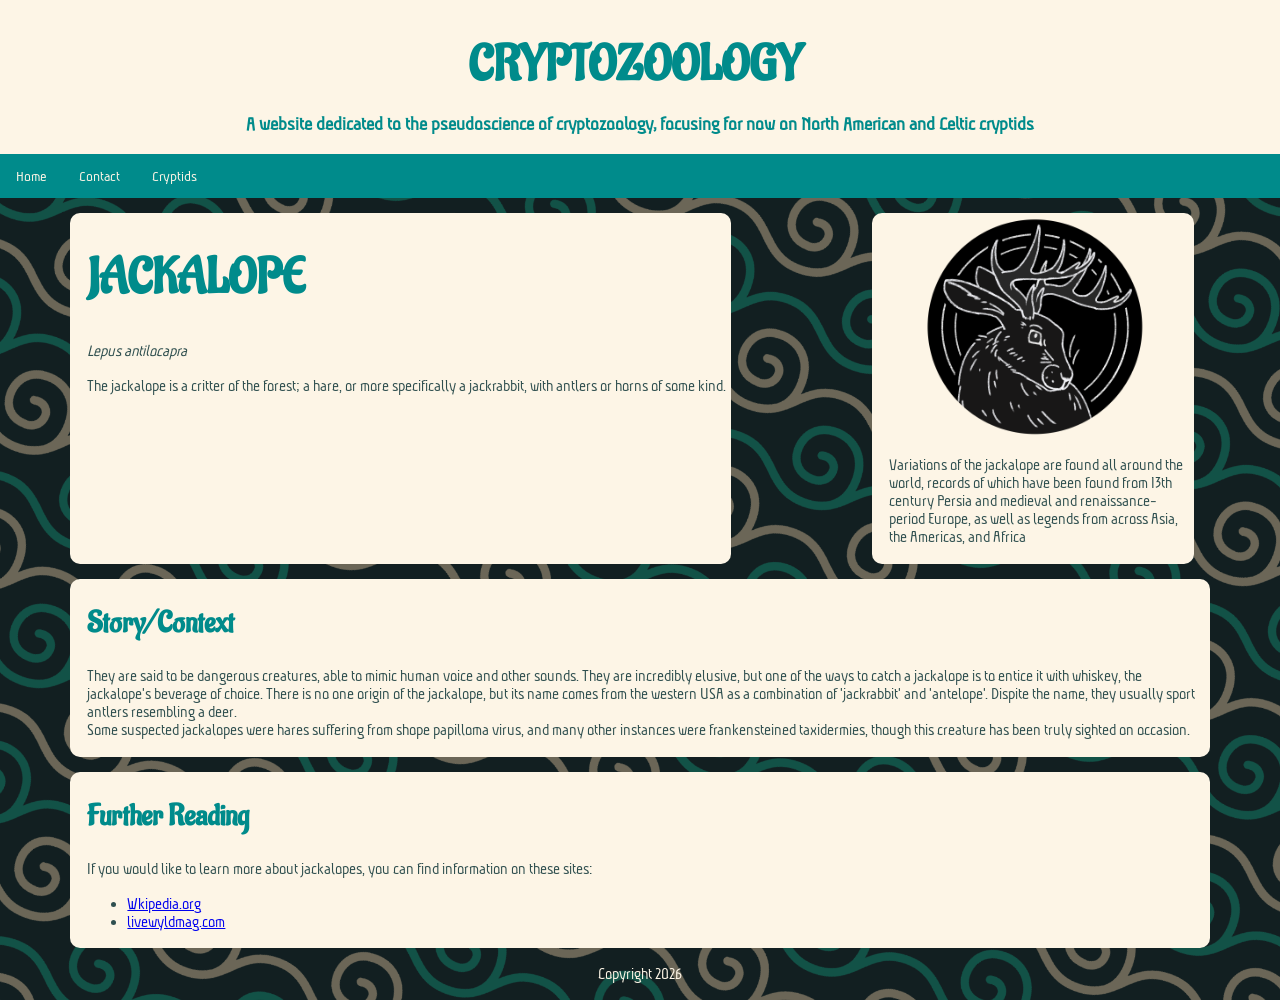
==== jackelope.html @ fc171964 "Add files via upload" ====
<!doctype html>
<html>
<head>
<meta charset="UTF-8">
<title>Jackalope</title>
 <meta name="viewport" comntent="width=device-width, initial-scale=1">
<link href="style.css" rel="stylesheet" type="text/css">
<link rel="preconnect" href="https://fonts.googleapis.com">
<link rel="preconnect" href="https://fonts.gstatic.com" crossorigin>
<link href="https://fonts.googleapis.com/css2?family=Aladin&family=Aubrey&display=swap" rel="stylesheet">
</head>
	
	
	
<body>
<div id="header">
  <h1>Cryptozoology</h1>
  <h3>A website dedicated to the pseudoscience of cryptozoology, focusing for now on North American and Celtic cryptids</h3>
	
	
	<div class="navbar">
  <a href="index.html">Home</a>
  <a href="contact.html">Contact</a>
  <div class="dropdown">
    <button class="dropbtn">Cryptids 
      <i class="fa fa-caret-down"></i>
    </button>
    <div class="dropdown-content">
      <a href="mothman.html">Mothman</a>
      <a href="selkie.html">Selkie</a>
      <a href="loch-ness-monster.html">Nessie</a>
	  <a href="jackelope.html">Jackalope</a>
    </div>
  </div> 
</div>
</div>
	
	
<div id="main">
	 <div class="side-bar">
	<div class="item-section"> 
	  <h1>Jackalope</h1>
		<p><i>Lepus antilocapra</i></p>
<!--Description-->
<p>The jackalope is a critter of the forest; a hare, or more specifically a jackrabbit, with antlers or horns of some kind.</p>
  </div>
	
  <div class="item-section" style="width:300px;"> 

	  <img src="pics/jackalope.png" alt="white sketch of a jackalope on a circular black background">
	  <!--Where it’s found-->
<p>Variations of the jackalope are found all around the world, records of which have been found from 13th century Persia and medieval and renaissance-period Europe, as well as legends from across Asia, the Americas, and Africa</p>
  </div>
	</div>
  <div class="item-section">
    <h2>Story/Context</h2>
    <p>They are said to be dangerous creatures, able to mimic human voice and other sounds. They are incredibly elusive, but one of the ways to catch a jackalope is to entice it with whiskey, the jackalope's beverage of choice. There is no one origin of the jackalope, but its name comes from the western USA as a combination of 'jackrabbit' and 'antelope'. Dispite the name, they usually sport antlers resembling a deer. <br> Some suspected jackalopes were hares suffering from shope papilloma virus, and many other instances were frankensteined taxidermies, though this creature has been truly sighted on occasion.</p>
  </div>
  <div class="item-section">
	  <h2>Further Reading</h2>
	  <p>If you would like to learn more about jackalopes, you can find information on these sites:</p>
<ul>
<li><a href="https://en.wikipedia.org/wiki/Jackalope">Wkipedia.org</a></li>
<li><a href="https://www.livewyldmag.com/live-wyld/the-legend-of-the-jackalope">livewyldmag.com</a></li>
</ul>

  </div>
</div>
	
	
<div id="footer">
	<p>Copyright 2026</p>
	</div>
</body>
</html>
---- style.css ----
/* This is a CSS comment.
Always comment your work to explain what you're doing */
body {
	margin: 0;
  background-color: darkslategrey;
	background-image: url("pics/bg swirls2.png");
  background-repeat:repeat;
  background-size: cover;

	
	/*for the general page background, can change colour, and make it an image*/
}


h1 {
	font-size: 50px;
	text-transform: uppercase;
	font-family: "Aladin", system-ui;
	color:darkcyan;
	min-height: 45px;
	padding-right: 10px;
}

h2{
	  font-family: "Aladin", system-ui;
	font-size: 30px;
    color:darkcyan;
}

h3{
	font-family: "Aubrey", system-ui;
	font-size: 20px;
	padding-left: 5px;
	padding-right: 5px;
}

p,li,a {
	font-family: "Aubrey", system-ui;
	font-size: 17px;
}

#header {
	color:darkcyan;
	text-align: center;
	background-image-align: center;
	background-size:cover;
	background-color:oldlace;
	width: 100%; 
	padding-top: 1px;
}

#header h1 {
	height: 45px;
}

#footer {
	color:oldlace;
	text-align: center;
}

#main {
	color: darkslategrey;
	
}
.item-section {
	background-color:oldlace;
	  /* ^ this creates the rounded boxes that separate the different sections */
	border-radius: 10px;
	  /* ^ this creates the rounded corners of the boxes */
	padding-top: 1px;
	padding-bottom:1px;
	padding-left: 17px;
	padding-right: 5px;

	margin-right: 5.5%;
		margin-left:5.5%;
	margin-top: 15px;


}



video {
	display: inline;
}

img {
	display:block;
	align-content: center;
	margin: auto;
	max-height: 225px;
	min-height: 150px;
	padding-right: 3%;
}
/* not using header list for menu anymore, but still keeping it just in case*/
#header ul {
	display: flex;
	/*allows the heading list to go in a row*/
	justify-content: space-between;
	/*makes the elements not all squish together*/
	padding: 3%;
}

#header li {
	font-size:22px;
	list-style-type: none;
	/*gets rid of dot points*/
	width: 40%;
	background-color:darkseagreen;
	border: 5px solid darkslategray;
	border-radius: 5px;
	text-decoration: none;
	margin: 20px;
	color: darkslategray;
	padding: 5px;
	text-align: center;
	
}

#header li:hover {
	/*what happens when cursor hovers over element*/
	width: 40%;
	background-color:aquamarine;
	text-align: center;
	color: darkslategray;
}

form {
	padding: 5px;
	margin-bottom: 5px;
}

input{
	margin: 2px;
}

.side-bar {
	display: flex;
	align-content: center;
}




.navbar {
  overflow: hidden;
  background-color: darkcyan;
}

.navbar a {
  float: left;
  font-size: 16px;
  color: oldlace;
  text-align: center;
  padding: 14px 16px;
  text-decoration: none;
}

.dropdown {
  float: left;
  overflow: hidden;
}

.dropdown .dropbtn {
  font-size: 16px;  
  border: none;
  outline: none;
  color: oldlace;
  padding: 14px 16px;
  background-color: inherit;
  font-family: "Aubrey", system-ui;
  margin: 0;
}

.navbar a:hover, .dropdown:hover .dropbtn {
  background-color: darkslategray;
}

.dropdown-content {
  display: none;
  position: absolute;
  background-color: darkcyan;
  min-width: 160px;
  box-shadow: 1px 2px 10px 0px black ;
  z-index: 1;
}

.dropdown-content a {
  float: none;
  padding: 12px 16px;
  text-decoration: none;
  display: inline-flex;
  text-align: left;
}

.dropdown-content a:hover {
  background-color: darkslategray;
}

.dropdown:hover .dropdown-content {
  display: block;
}
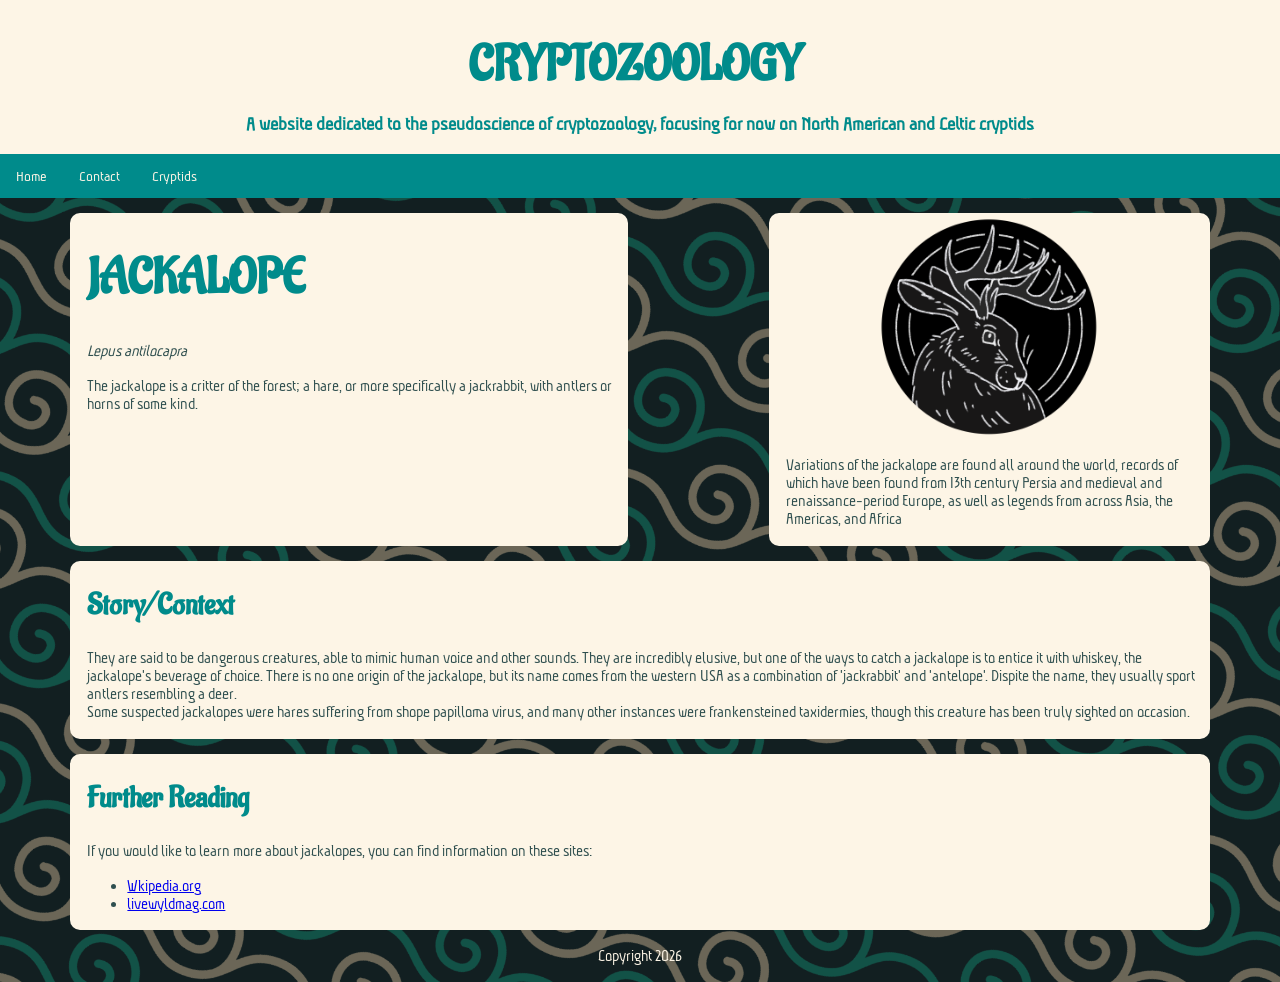
==== commit 68931843: "Update jackelope.html" ====
--- a/jackelope.html
+++ b/jackelope.html
@@ -45,7 +45,7 @@
 <p>The jackalope is a critter of the forest; a hare, or more specifically a jackrabbit, with antlers or horns of some kind.</p>
   </div>
 	
-  <div class="item-section" style="width:300px;"> 
+  <div class="item-section" style="width:500px;"> 
 
 	  <img src="pics/jackalope.png" alt="white sketch of a jackalope on a circular black background">
 	  <!--Where it’s found-->
@@ -72,4 +72,4 @@
 	<p>Copyright 2026</p>
 	</div>
 </body>
-</html>+</html>
